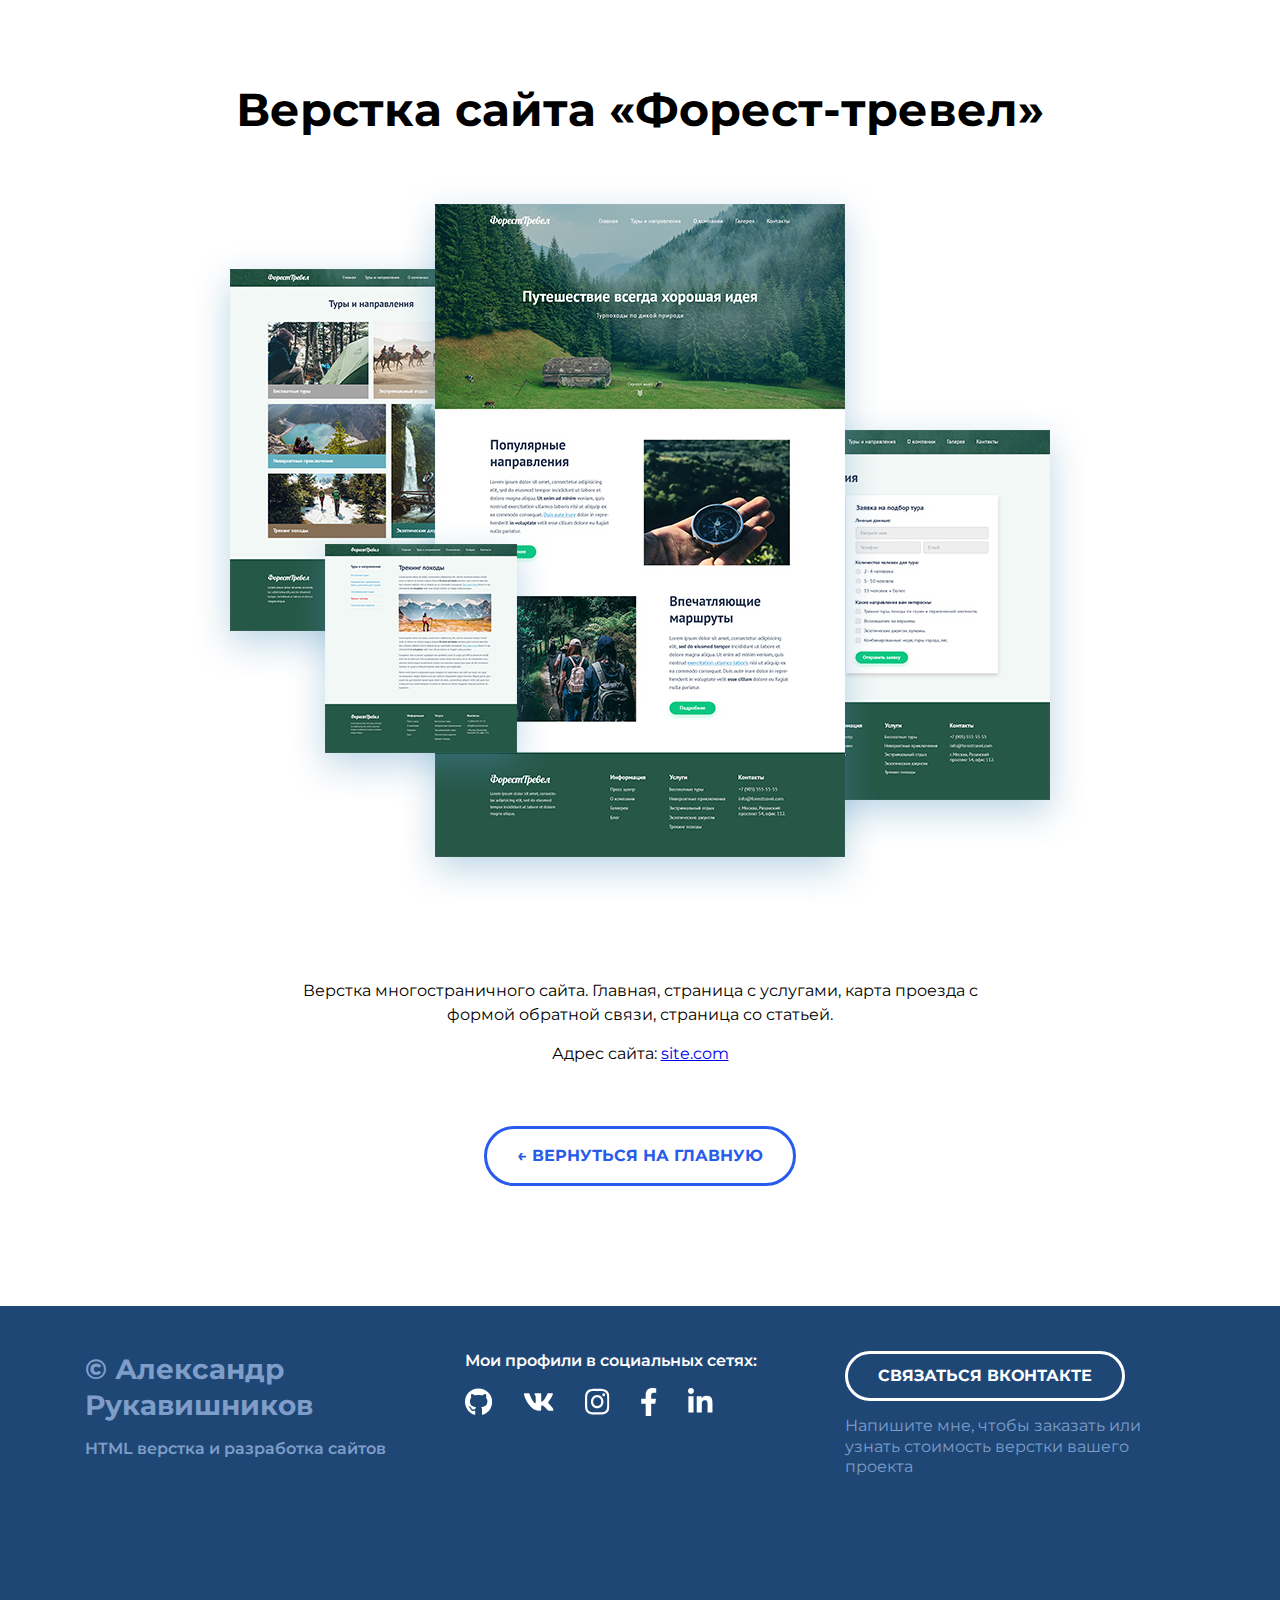
==== forest-travel.html @ 387b8e3f "Add files via upload" ====
<!DOCTYPE html>
<html lang="ru">

<head>
    <meta charset="UTF-8">
    <meta http-equiv="X-UA-Compatible" content="IE=edge">
    <meta name="viewport" content="width=device-width, initial-scale=1.0">

    <title>Проект "Форест-тревел"</title>

    <link rel="stylesheet" href="./css/style.css">

    <link rel="icon" href="./img/icons/icon-logo.png">

    <link rel="preconnect" href="https://fonts.googleapis.com">
    <link rel="preconnect" href="https://fonts.gstatic.com" crossorigin>
    <link href="https://fonts.googleapis.com/css2?family=Montserrat:wght@400;600;700&display=swap" rel="stylesheet">
</head>

<body>

    <section class="project">
        <div class="project__container _container">
            <h1 class="project__header">Верстка сайта «Форест-тревел»</h1>
            <div class="project__img">
                <img src="./img/projects/forest-full.jpg" alt="Верстка сайта «Форест-тревел»">
            </div>
            <div class="project__description description">
                <p class="description__text">Верстка многостраничного сайта. Главная, страница с услугами, карта проезда
                    с формой обратной связи,
                    страница со статьей.</p>
                <p class="description__address">Адрес сайта: <a href="#" class="description__address-link">site.com</a>
                </p>
            </div>
            <a href="index.html" class="project__button-back">← ВЕРНУТЬСЯ НА ГЛАВНУЮ</a>
        </div>
    </section>


    <footer class="footer">
        <div class="footer__container _container">
            <div class="footer-row">
                <div class="footer__copyright footer-col">
                    <div class="footer__copyright-name">© Александр Рукавишников</div>
                    <p class="footer__copyright-text">HTML верстка и разработка сайтов</p>
                </div>
                <!-- /.footer__copyright -->

                <div class="footer__social footer-col social">
                    <p class="social__title">Мои профили в социальных сетях:</p>
                    <div class="social__icons">
                        <a href="https://github.com/alexanderuck" target="_blank" class="social__link">
                            <img src="./img/icons/github.svg" alt="github" class="social__img">
                        </a>
                        <a href="https://vk.com/alexandr.rukavishnikov" target="_blank" class="social__link">
                            <img src="./img/icons/vk.svg" alt="vk" class="social__img">
                        </a>
                        <a href="#" class="social__link">
                            <img src="./img/icons/instagram.svg" alt="instagram" class="social__img">
                        </a>
                        <a href="#" class="social__link">
                            <img src="./img/icons/facebook.svg" alt="facebook" class="social__img">
                        </a>
                        <a href="#" class="social__link">
                            <img src="./img/icons/linkedin.svg" alt="linkedin" class="social__img">
                        </a>
                    </div>
                </div>
                <!-- /.footer__social -->

                <div class="footer__contacts footer-col">
                    <a href="https://vk.com/alexandr.rukavishnikov" target="_blank"
                        class="footer__contacts-button">Связаться Вконтакте</a>
                    <p class="footer__contacts-text">Напишите мне, чтобы заказать или узнать стоимость верстки вашего
                        проекта</p>
                </div>
                <!-- /.footer__contacts -->
            </div>
        </div>
    </footer>

</body>

</html>
---- css/style.css ----
* {
  margin: 0;
  padding: 0;
  box-sizing: border-box;
}
body {
  font-family: "Montserrat", sans-serif;
  font-size: 16px;
  color: #000;
}
._container {
  max-width: 1110px;
  margin: 0 auto;
}

/** header */
.header {
  position: relative;

  display: flex;
  flex-direction: column;
  justify-content: center;
  align-items: center;
  text-align: center;
  width: 100%;
  height: 100vh;

  background-color: #556983;
  background-image: url("./../img/header/header-bg.jpg");
  background-size: cover;
  background-position: center;
}
.header__title {
  margin-bottom: 25px;
  color: #fff;
  font-weight: 700;
  font-size: 56px;
  line-height: 130%;
}
.header__subtitle {
  max-width: 400px;
  font-weight: 700;
  line-height: 150%;
  letter-spacing: 0.2em;
  text-transform: uppercase;
  color: #fff;
}
.header__arrow {
  position: absolute;
  bottom: 30px;
  width: 48px;
  height: 48px;
}
.header__link {
  display: block;
}
/** header./ */

/** portfolio */
.portfolio {
  padding-top: 80px;
  padding-bottom: 115px;
  background: #e0e0e0;
}
.portfolio__title {
  font-weight: 700;
  font-size: 46px;
  line-height: 130%;
  text-align: center;
  margin-bottom: 70px;
}
.cards {
  display: flex;
  flex-wrap: wrap;
  justify-content: space-between;
}
.card {
  max-width: 540px;
  height: 375px;
  margin-bottom: 30px;
  background: #fff;
  box-shadow: 0px 10px 40px rgba(126, 155, 189, 0.35);
  transition: transform 0.4s ease-in;
}
.card:last-child,
.card:nth-last-child(2) {
  margin-bottom: 0;
}
.card:hover {
  transform: translateY(-10px);
  box-shadow: 0px 10px 40px rgb(0 0 0 / 50%);
}
.card-link {
  display: block;
  padding: 20px;
  color: inherit;
  text-decoration: none;
}
.card-link:hover {
  color: rgb(39, 91, 236);
}
.card__image {
  width: 500px;
  height: 240px;
  margin-bottom: 20px;
}
.card__title {
  margin-bottom: 13px;
  font-weight: 600;
  font-size: 24px;
  line-height: 130%;
}
.card__text {
  line-height: 130%;
}
/** portfolio./ */

/** footer */
.footer {
  padding-top: 45px;
  padding-bottom: 130px;
  background: #1e4776;
  color: #fff;
}

.footer-row {
  display: flex;
  justify-content: space-between;
}

.footer-col {
  max-width: 350px;
  flex-grow: 1;
}
.footer__copyright {
  color: #7e9ec9;
  line-height: 1.3;
}

.footer__copyright-name {
  font-weight: 700;
  font-size: 28px;
  margin-bottom: 15px;
}
.footer__copyright-text {
  font-weight: 600;
  margin-bottom: 15px;
}
.footer__social {
}
.social__title {
  font-weight: 600;
  line-height: 130%;
  margin-bottom: 15px;
}
.social__icons {
  display: flex;
  align-items: center;
}
.social__icons > * + * {
  margin-left: 30px;
}
.social__link {
}
.social__img {
}

.footer__contacts {
}
.footer__contacts-button {
  display: inline-block;
  height: 50px;
  padding-left: 30px;
  padding-right: 30px;

  border: 3px solid #ffffff;
  border-radius: 50px;

  color: #ffffff;
  font-weight: 700;
  line-height: 44px;
  text-decoration: none;
  text-transform: uppercase;
}
.footer__contacts-text {
  margin: 15px 0;
  line-height: 1.3;
  color: #7e9ec9;
}
/** footer./ */

/** project */
.project {
  padding: 80px 0 120px 0;
  text-align: center;
}
.project__container {
}
._container {
}
.project__header {
  margin-bottom: 40px;
  font-weight: 700;
  font-size: 46px;
  line-height: 1.3;
}
.project__img {
  margin-bottom: 70px;
}
.project__description {
  max-width: 730px;
  margin: 0 auto 60px;
}
.project__description p {
  margin-bottom: 15px;
  line-height: 1.5;
}
.description {
}
.description__text {
}
.description__address {
}
.description__address-link {
}
.project__button-back {
  display: inline-block;
  height: 60px;
  padding-left: 30px;
  padding-right: 30px;

  border: 3px solid #275bec;
  border-radius: 50px;

  color: #275bec;
  font-weight: 700;
  line-height: 54px;
  text-decoration: none;
  text-transform: uppercase;
}
/** project./ */
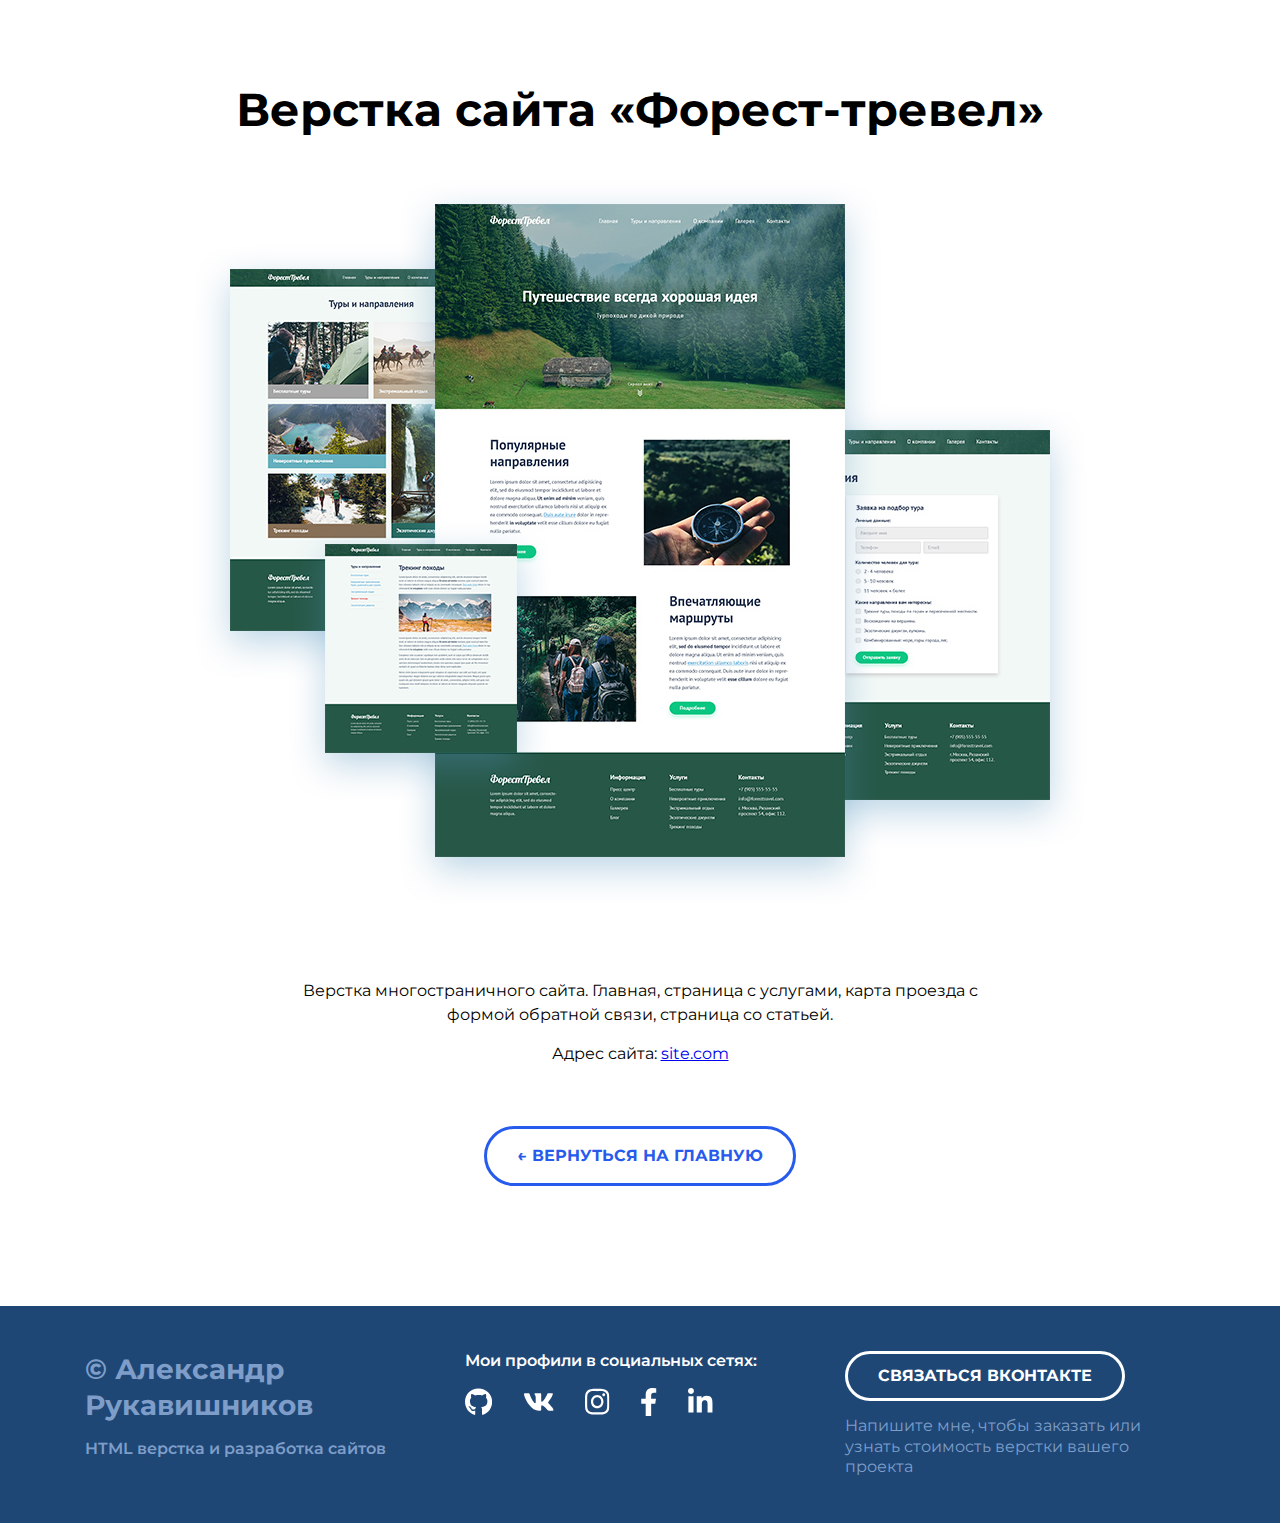
==== commit f39e6b96: "Add files via upload" ====
--- a/forest-travel.html
+++ b/forest-travel.html
@@ -2,6 +2,7 @@
 <html lang="ru">
 
 <head>
+
     <meta charset="UTF-8">
     <meta http-equiv="X-UA-Compatible" content="IE=edge">
     <meta name="viewport" content="width=device-width, initial-scale=1.0">
@@ -9,17 +10,19 @@
     <title>Проект "Форест-тревел"</title>
 
     <link rel="stylesheet" href="./css/style.css">
+    <link rel="stylesheet" href="./css/media.css">
 
     <link rel="icon" href="./img/icons/icon-logo.png">
 
     <link rel="preconnect" href="https://fonts.googleapis.com">
     <link rel="preconnect" href="https://fonts.gstatic.com" crossorigin>
     <link href="https://fonts.googleapis.com/css2?family=Montserrat:wght@400;600;700&display=swap" rel="stylesheet">
+
 </head>
 
 <body>
 
-    <section class="project">
+    <main class="project">
         <div class="project__container _container">
             <h1 class="project__header">Верстка сайта «Форест-тревел»</h1>
             <div class="project__img">
@@ -34,8 +37,7 @@
             </div>
             <a href="index.html" class="project__button-back">← ВЕРНУТЬСЯ НА ГЛАВНУЮ</a>
         </div>
-    </section>
-
+    </main>
 
     <footer class="footer">
         <div class="footer__container _container">
--- a/css/style.css
+++ b/css/style.css
@@ -8,8 +8,13 @@
   font-size: 16px;
   color: #000;
 }
+img {
+  max-width: 100%;
+}
 ._container {
-  max-width: 1110px;
+  max-width: 1140px;
+  padding-left: 15px;
+  padding-right: 15px;
   margin: 0 auto;
 }
 
@@ -32,18 +37,23 @@
 }
 .header__title {
   margin-bottom: 25px;
+  padding: 0 20px;
   color: #fff;
   font-weight: 700;
   font-size: 56px;
   line-height: 130%;
 }
 .header__subtitle {
-  max-width: 400px;
+  max-width: 420px;
+  padding: 0 10px;
   font-weight: 700;
   line-height: 150%;
   letter-spacing: 0.2em;
   text-transform: uppercase;
   color: #fff;
+}
+.header__br {
+  display: none;
 }
 .header__arrow {
   position: absolute;
@@ -76,11 +86,10 @@
 }
 .card {
   max-width: 540px;
-  height: 375px;
   margin-bottom: 30px;
   background: #fff;
   box-shadow: 0px 10px 40px rgba(126, 155, 189, 0.35);
-  transition: transform 0.4s ease-in;
+  transition: transform 0.3s ease-in;
 }
 .card:last-child,
 .card:nth-last-child(2) {
@@ -95,13 +104,13 @@
   padding: 20px;
   color: inherit;
   text-decoration: none;
+  transition: color 0.3s ease-in;
 }
 .card-link:hover {
   color: rgb(39, 91, 236);
 }
 .card__image {
   width: 500px;
-  height: 240px;
   margin-bottom: 20px;
 }
 .card__title {
@@ -119,6 +128,7 @@
 .footer {
   padding-top: 45px;
   padding-bottom: 130px;
+  padding: 45px 0 30px;
   background: #1e4776;
   color: #fff;
 }
@@ -146,8 +156,6 @@
   font-weight: 600;
   margin-bottom: 15px;
 }
-.footer__social {
-}
 .social__title {
   font-weight: 600;
   line-height: 130%;
@@ -159,13 +167,6 @@
 }
 .social__icons > * + * {
   margin-left: 30px;
-}
-.social__link {
-}
-.social__img {
-}
-
-.footer__contacts {
 }
 .footer__contacts-button {
   display: inline-block;
@@ -181,6 +182,12 @@
   line-height: 44px;
   text-decoration: none;
   text-transform: uppercase;
+
+  transition: all 0.3s ease-in;
+}
+.footer__contacts-button:hover {
+  background-color: #fff;
+  color: #1e4776;
 }
 .footer__contacts-text {
   margin: 15px 0;
@@ -194,10 +201,6 @@
   padding: 80px 0 120px 0;
   text-align: center;
 }
-.project__container {
-}
-._container {
-}
 .project__header {
   margin-bottom: 40px;
   font-weight: 700;
@@ -214,14 +217,6 @@
 .project__description p {
   margin-bottom: 15px;
   line-height: 1.5;
-}
-.description {
-}
-.description__text {
-}
-.description__address {
-}
-.description__address-link {
 }
 .project__button-back {
   display: inline-block;
@@ -237,5 +232,11 @@
   line-height: 54px;
   text-decoration: none;
   text-transform: uppercase;
+
+  transition: all 0.3s ease-in;
+}
+.project__button-back:hover {
+  background-color: #275bec;
+  color: #fff;
 }
 /** project./ */
--- a/css/media.css
+++ b/css/media.css
@@ -0,0 +1,111 @@
+@media (max-width: 1140px) {
+  /** portfolio */
+  .card {
+    width: calc(50% - 15px);
+  }
+  /** portfolio./ */
+
+  /** footer */
+  .footer {
+    padding: 40px 0 25px;
+  }
+  .footer-row {
+    flex-direction: column-reverse;
+    align-items: center;
+    text-align: center;
+  }
+  .footer-col:not(:first-child) {
+    margin-bottom: 50px;
+  }
+  /** footer./ */
+}
+
+@media (max-width: 760px) {
+  /** header */
+  .header__title {
+    font-size: 32px;
+  }
+  .header__subtitle {
+    font-size: 14px;
+  }
+  /** header./ */
+
+  /** portfolio */
+  .portfolio {
+    padding-top: 40px;
+    padding-bottom: 60px;
+  }
+  .portfolio__title {
+    font-size: 32px;
+    margin-bottom: 30px;
+  }
+  .cards {
+    justify-content: center;
+  }
+  .card {
+    max-width: 530px;
+    width: 100%;
+  }
+  .card:nth-last-child(2) {
+    margin-bottom: 30px;
+  }
+  .card-link {
+    padding: 15px;
+  }
+  .card__image {
+    margin-bottom: 10px;
+  }
+  .card__title {
+    font-size: 18px;
+    margin-bottom: 10px;
+  }
+  .card__text {
+    font-size: 14px;
+  }
+  /** portfolio./ */
+
+  /** footer */
+  .footer__copyright-name {
+    font-size: 18px;
+    margin-bottom: 5px;
+  }
+  .footer__copyright-text {
+    font-size: 14px;
+  }
+  .social__title {
+    font-size: 14px;
+  }
+  .footer__contacts-text {
+    font-size: 14px;
+    margin: 0;
+    margin-top: 15px;
+  }
+  /** footer./ */
+
+  /** project */
+  .project{
+      padding: 40px 0 60px;
+  }
+  .project__header{
+         font-size: 28px;
+         margin-bottom: 30px;
+  }
+  .project__img{
+      margin-bottom: 20px;  
+  }
+  .project__description{
+      margin-bottom: 50px;
+  }
+  .project__button-back{
+      padding: 0 10px;
+      width: 100%;
+      max-width: 320px;
+  }
+/** project./ */
+}
+@media (max-width: 360px) {
+  .header__br {
+    display: block;
+  }
+}
+
